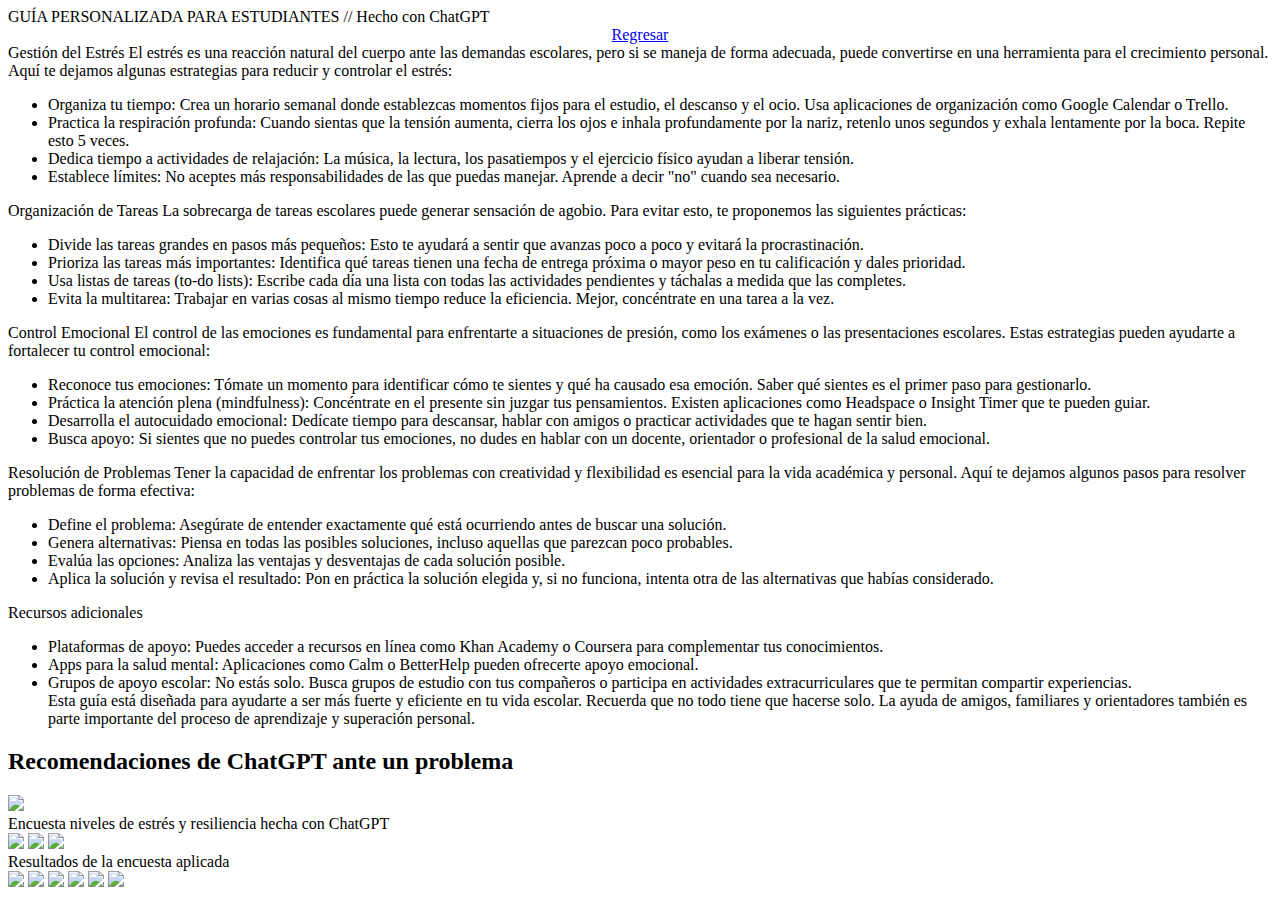
==== Chatgpt.html @ d9ccdde3 "Add files via upload" ====
<!DOCTYPE html>
<html>
<head>
	<meta charset="utf-8">
	<meta name="viewport" content="width=device-width, initial-scale=1">
	<title>GUÍA PERSONALIZADA PARA ESTUDIANTES // Hecho con ChatGPT</title>
	<link rel="stylesheet" href="Css/ChatCSS.css">
    <link rel="icon" href="Imagenes/IA.png">
</head>
<body>
	<header>GUÍA PERSONALIZADA PARA ESTUDIANTES // Hecho con ChatGPT</header>

<section  style="text-align: center;">
    <a href="Paginainicial.html" class="button-style">Regresar</a>
</section>

<div>Gestión del Estrés El estrés es una reacción natural del cuerpo ante las demandas escolares, pero si se maneja de forma adecuada, puede convertirse en una herramienta para el crecimiento personal. Aquí te dejamos algunas estrategias para reducir y controlar el estrés:
<ul>
	<li>Organiza tu tiempo: Crea un horario semanal donde establezcas momentos fijos para el estudio, el descanso y el ocio. Usa aplicaciones de organización como Google Calendar o Trello.</li>
	<li>Practica la respiración profunda: Cuando sientas que la tensión aumenta, cierra los ojos e inhala profundamente por la nariz, retenlo unos segundos y exhala lentamente por la boca. Repite esto 5 veces.</li>
	<li>Dedica tiempo a actividades de relajación: La música, la lectura, los pasatiempos y el ejercicio físico ayudan a liberar tensión.</li>
	<li>Establece límites: No aceptes más responsabilidades de las que puedas manejar. Aprende a decir "no" cuando sea necesario.</li>

</ul>
</div>

<div>Organización de Tareas La sobrecarga de tareas escolares puede generar sensación de agobio. Para evitar esto, te proponemos las siguientes prácticas:
<ul>
	<li>Divide las tareas grandes en pasos más pequeños: Esto te ayudará a sentir que avanzas poco a poco y evitará la procrastinación.</li>
	<li>Prioriza las tareas más importantes: Identifica qué tareas tienen una fecha de entrega próxima o mayor peso en tu calificación y dales prioridad.</li>
	<li>Usa listas de tareas (to-do lists): Escribe cada día una lista con todas las actividades pendientes y táchalas a medida que las completes.</li>
	<li>Evita la multitarea: Trabajar en varias cosas al mismo tiempo reduce la eficiencia. Mejor, concéntrate en una tarea a la vez.</li>

</ul>
</div>

<div>Control Emocional El control de las emociones es fundamental para enfrentarte a situaciones de presión, como los exámenes o las presentaciones escolares. Estas estrategias pueden ayudarte a fortalecer tu control emocional:
<ul>
	<li>Reconoce tus emociones: Tómate un momento para identificar cómo te sientes y qué ha causado esa emoción. Saber qué sientes es el primer paso para gestionarlo.</li>
	<li>Práctica la atención plena (mindfulness): Concéntrate en el presente sin juzgar tus pensamientos. Existen aplicaciones como Headspace o Insight Timer que te pueden guiar.</li>
	<li>Desarrolla el autocuidado emocional: Dedícate tiempo para descansar, hablar con amigos o practicar actividades que te hagan sentir bien.</li>
	<li>Busca apoyo: Si sientes que no puedes controlar tus emociones, no dudes en hablar con un docente, orientador o profesional de la salud emocional.</li>

</ul>
</div>

<div>Resolución de Problemas Tener la capacidad de enfrentar los problemas con creatividad y flexibilidad es esencial para la vida académica y personal. Aquí te dejamos algunos pasos para resolver problemas de forma efectiva:
<ul>
	<li>Define el problema: Asegúrate de entender exactamente qué está ocurriendo antes de buscar una solución.</li>
	<li>Genera alternativas: Piensa en todas las posibles soluciones, incluso aquellas que parezcan poco probables.</li>
	<li>Evalúa las opciones: Analiza las ventajas y desventajas de cada solución posible.</li>
	<li>Aplica la solución y revisa el resultado: Pon en práctica la solución elegida y, si no funciona, intenta otra de las alternativas que habías considerado.</li>

</ul>
</div>

<div>Recursos adicionales
<ul>
	<li>Plataformas de apoyo: Puedes acceder a recursos en línea como Khan Academy o Coursera para complementar tus conocimientos.</li>
	<li>Apps para la salud mental: Aplicaciones como Calm o BetterHelp pueden ofrecerte apoyo emocional.</li>
	<li>Grupos de apoyo escolar: No estás solo. Busca grupos de estudio con tus compañeros o participa en actividades extracurriculares que te permitan compartir experiencias.</li>
	Esta guía está diseñada para ayudarte a ser más fuerte y eficiente en tu vida escolar. Recuerda que no todo tiene que hacerse solo. La ayuda de amigos, familiares y orientadores también es parte importante del proceso de aprendizaje y superación personal.

</ul>
</div>

<div><h2>Recomendaciones de ChatGPT ante un problema</h2>
	<img src="Imagenes/Recomendacion.jpeg">
</div>



<div>Encuesta niveles de estrés y resiliencia hecha con ChatGPT</div>

<img src="Imagenes/Imagen1.png">
<img src="Imagenes/Imagen2.png">
<img src="Imagenes/Imagen3.png">

<div>Resultados de la encuesta aplicada</div>
<img src="Imagenes/Imagen4.png">
<img src="Imagenes/Imagen5.png">
<img src="Imagenes/Imagen6.png">
<img src="Imagenes/Imagen7.png">
<img src="Imagenes/Imagen8.png">
<img src="Imagenes/Imagen9.png">


</body>
</html>
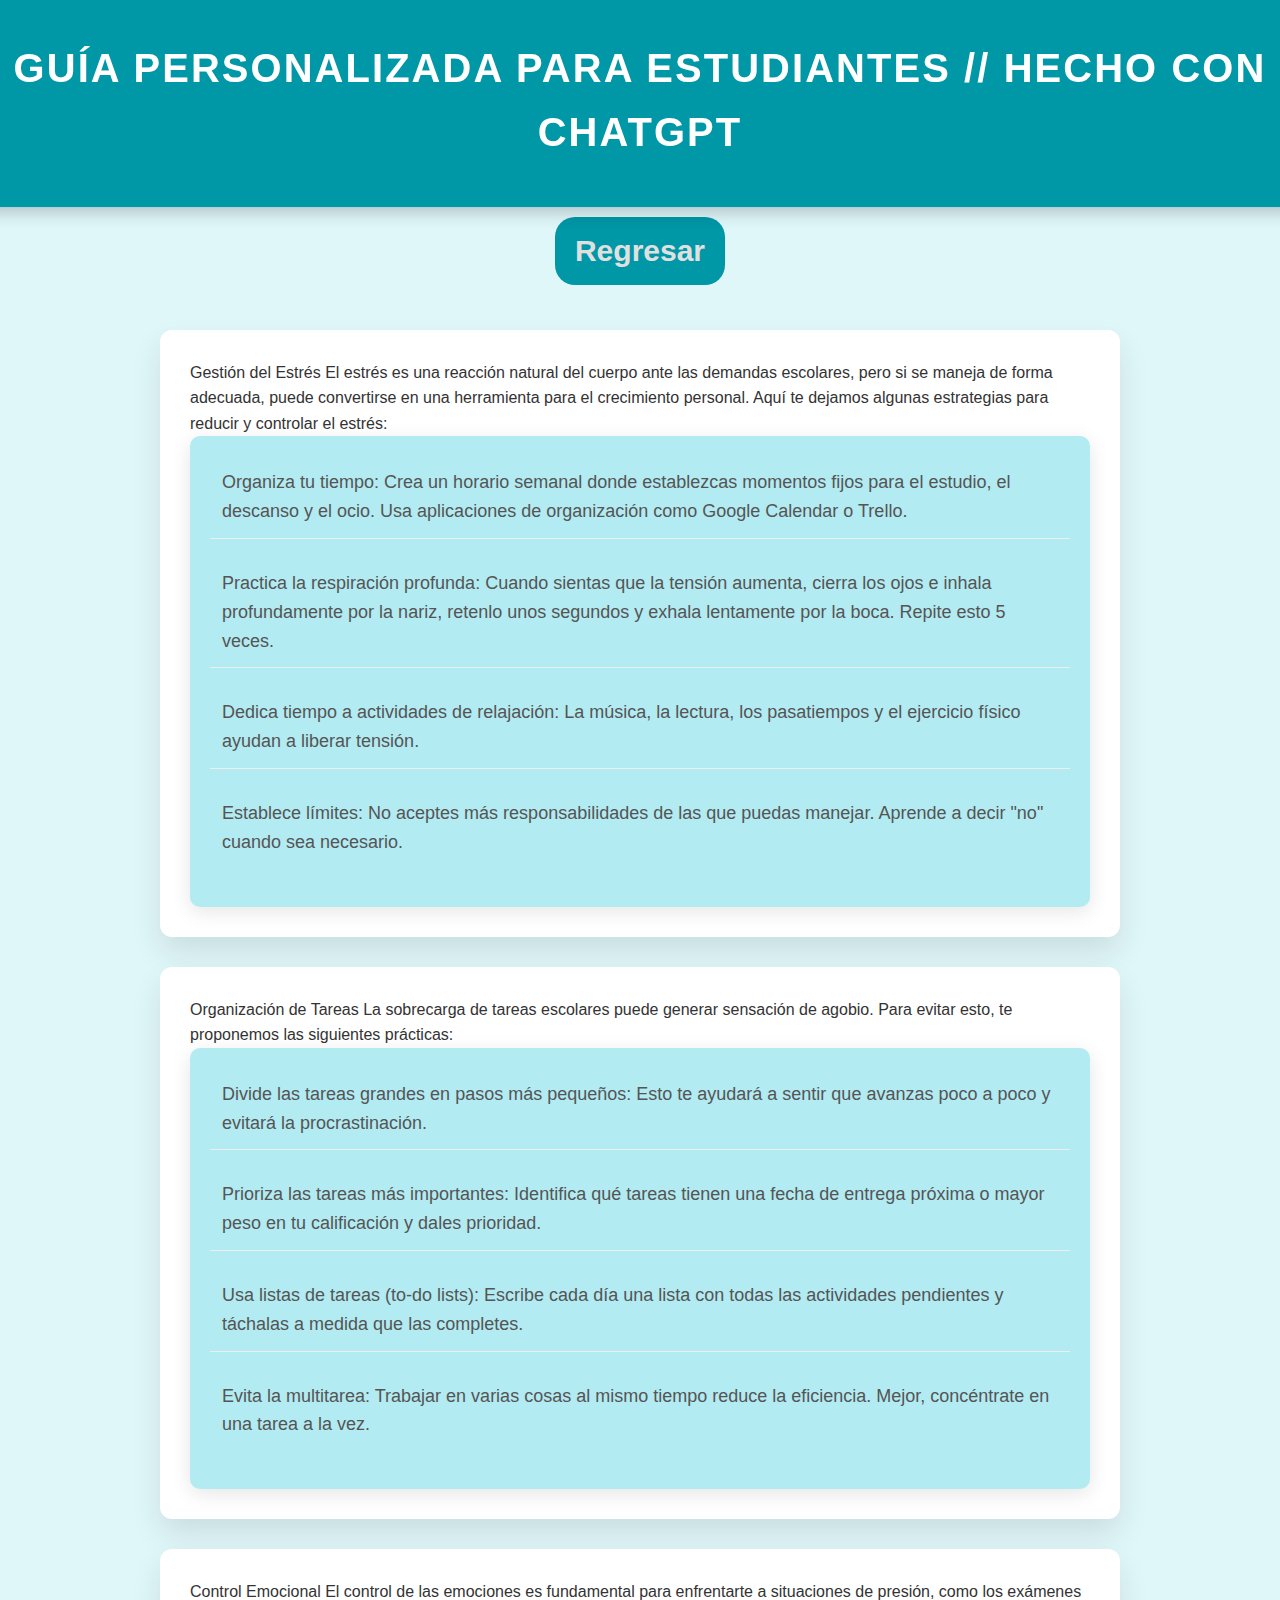
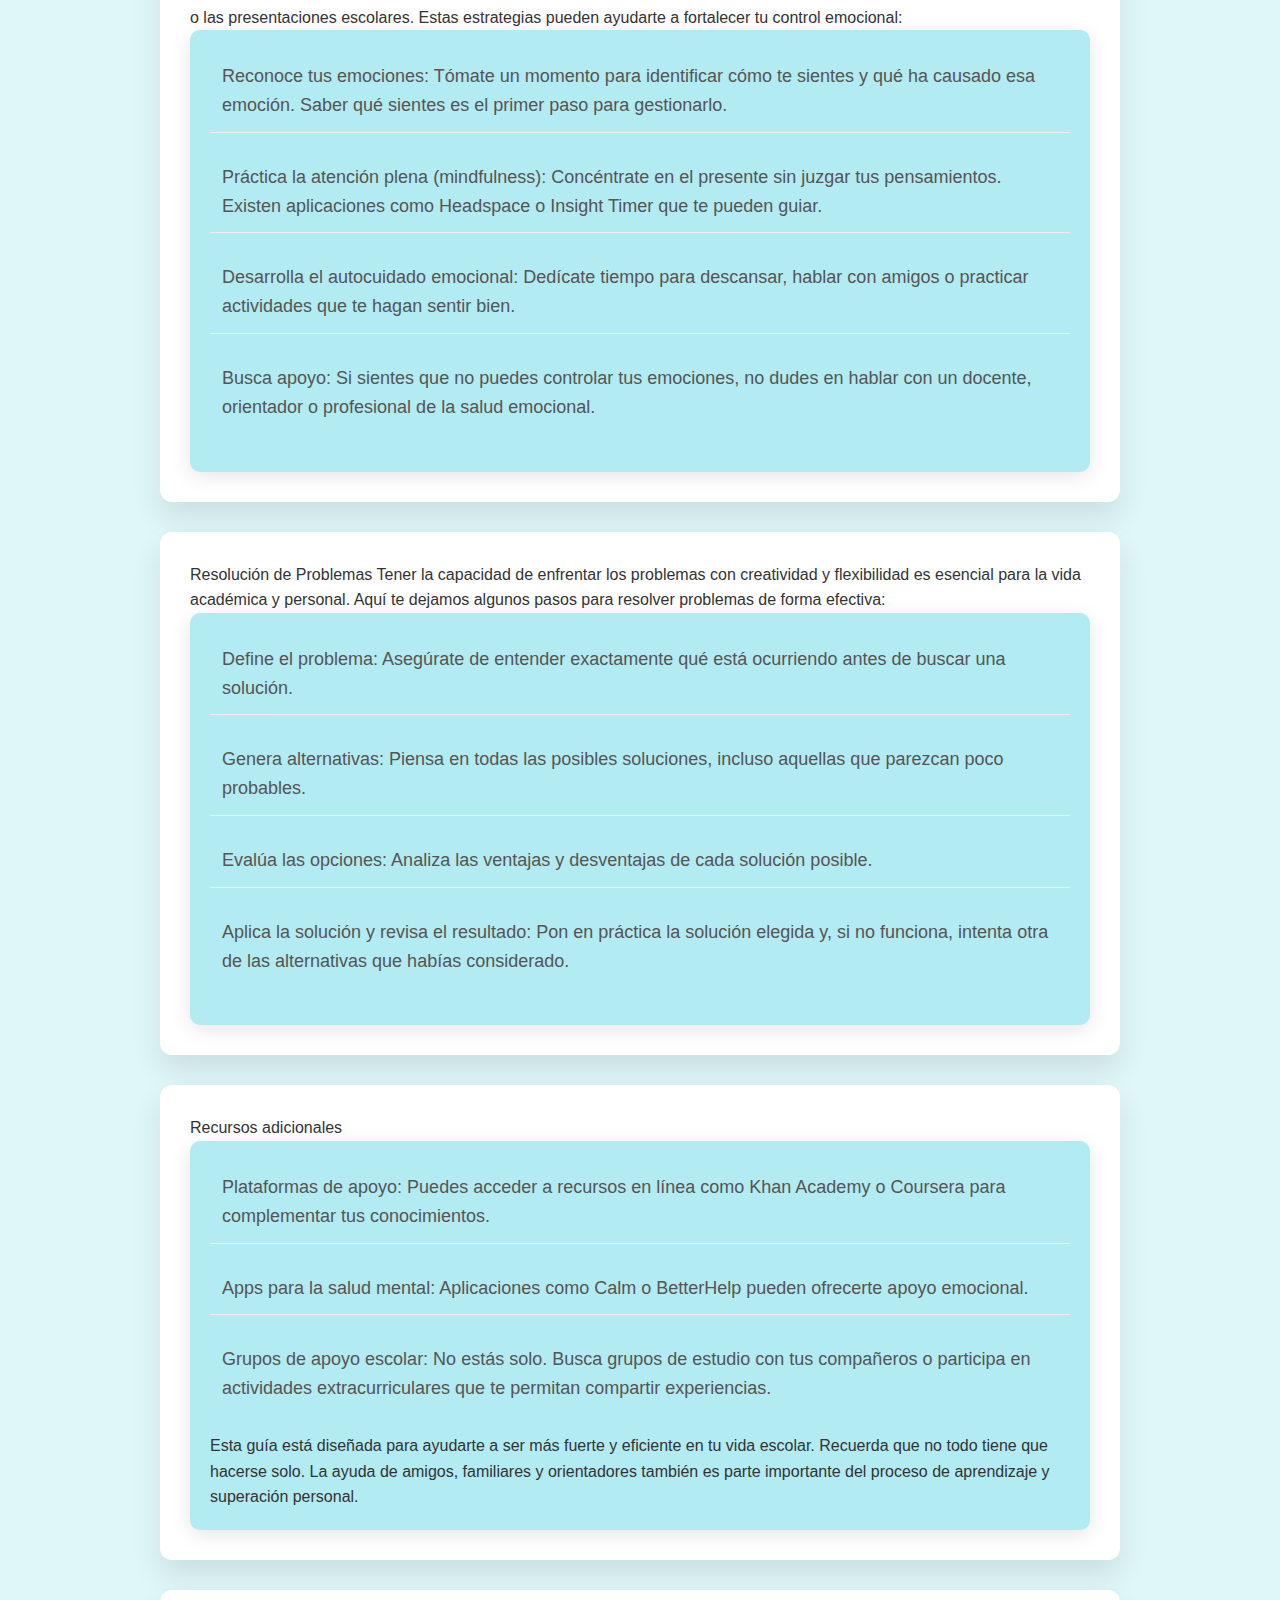
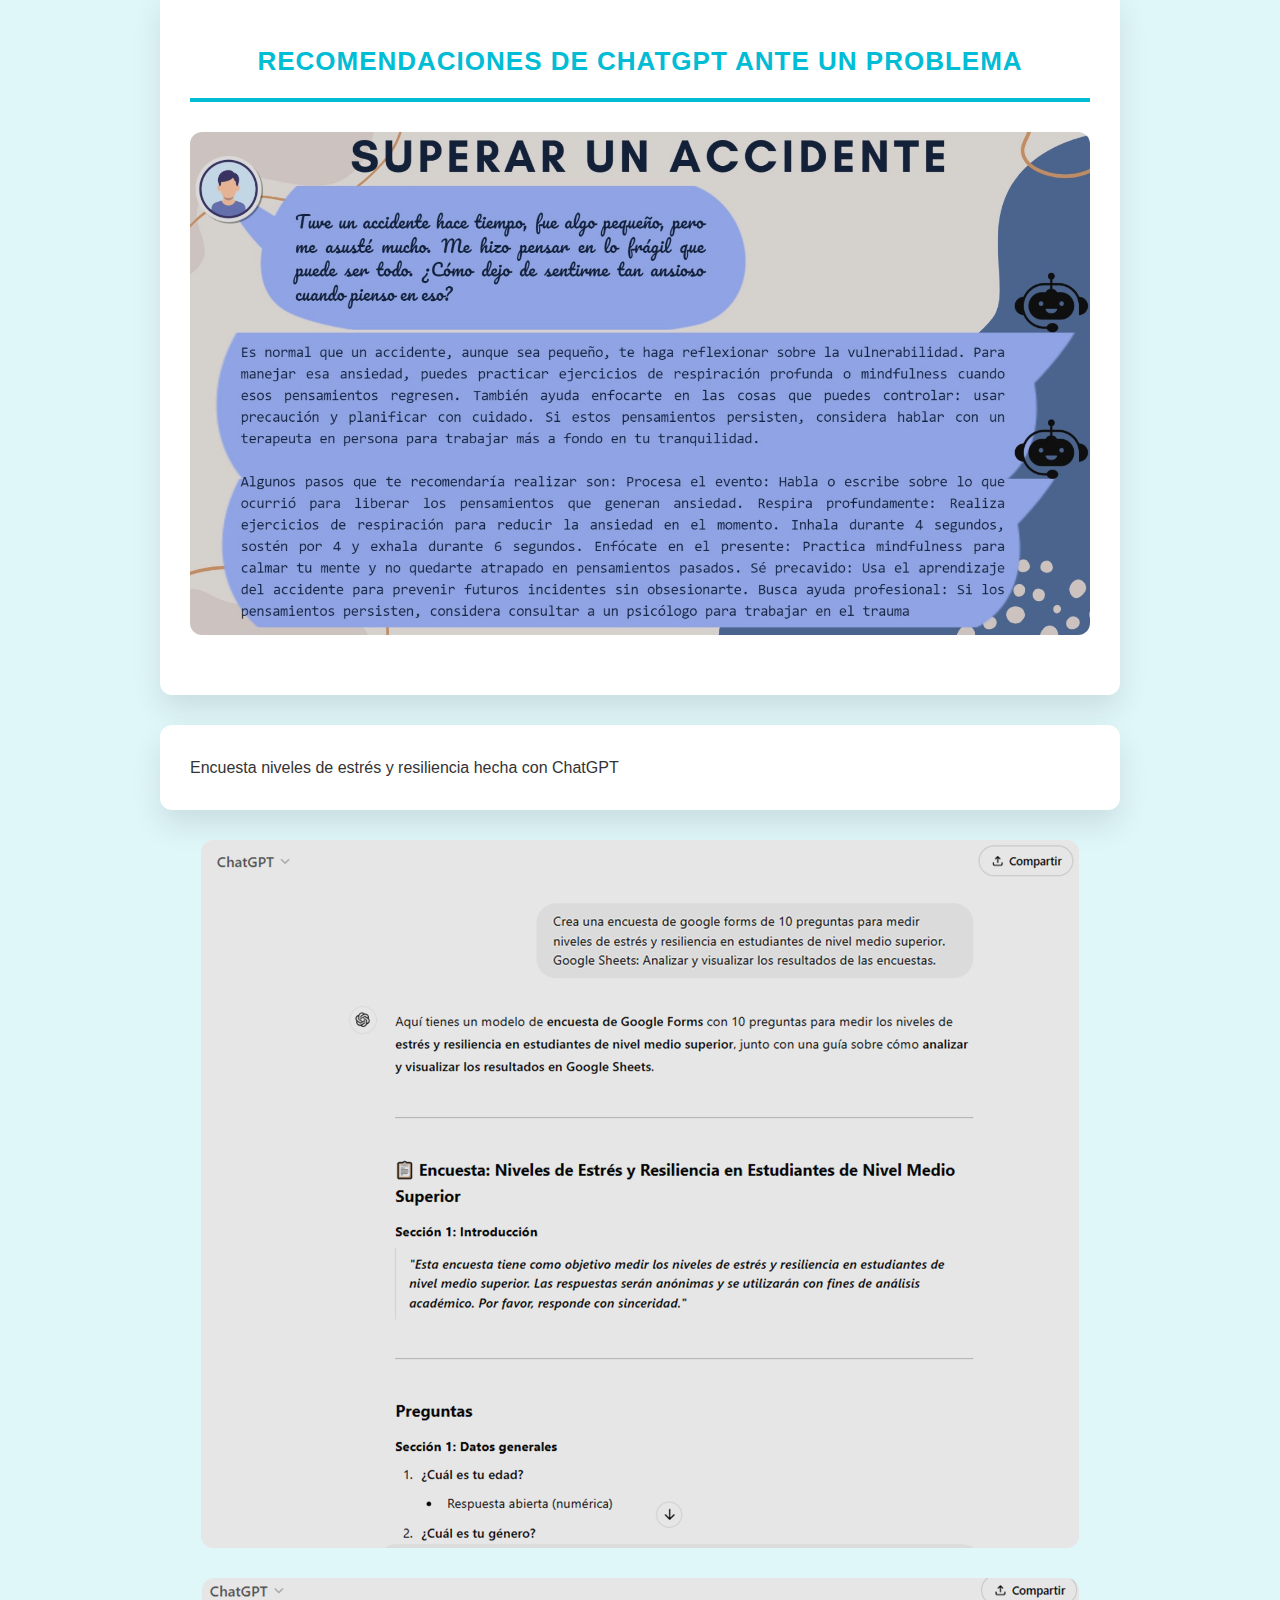
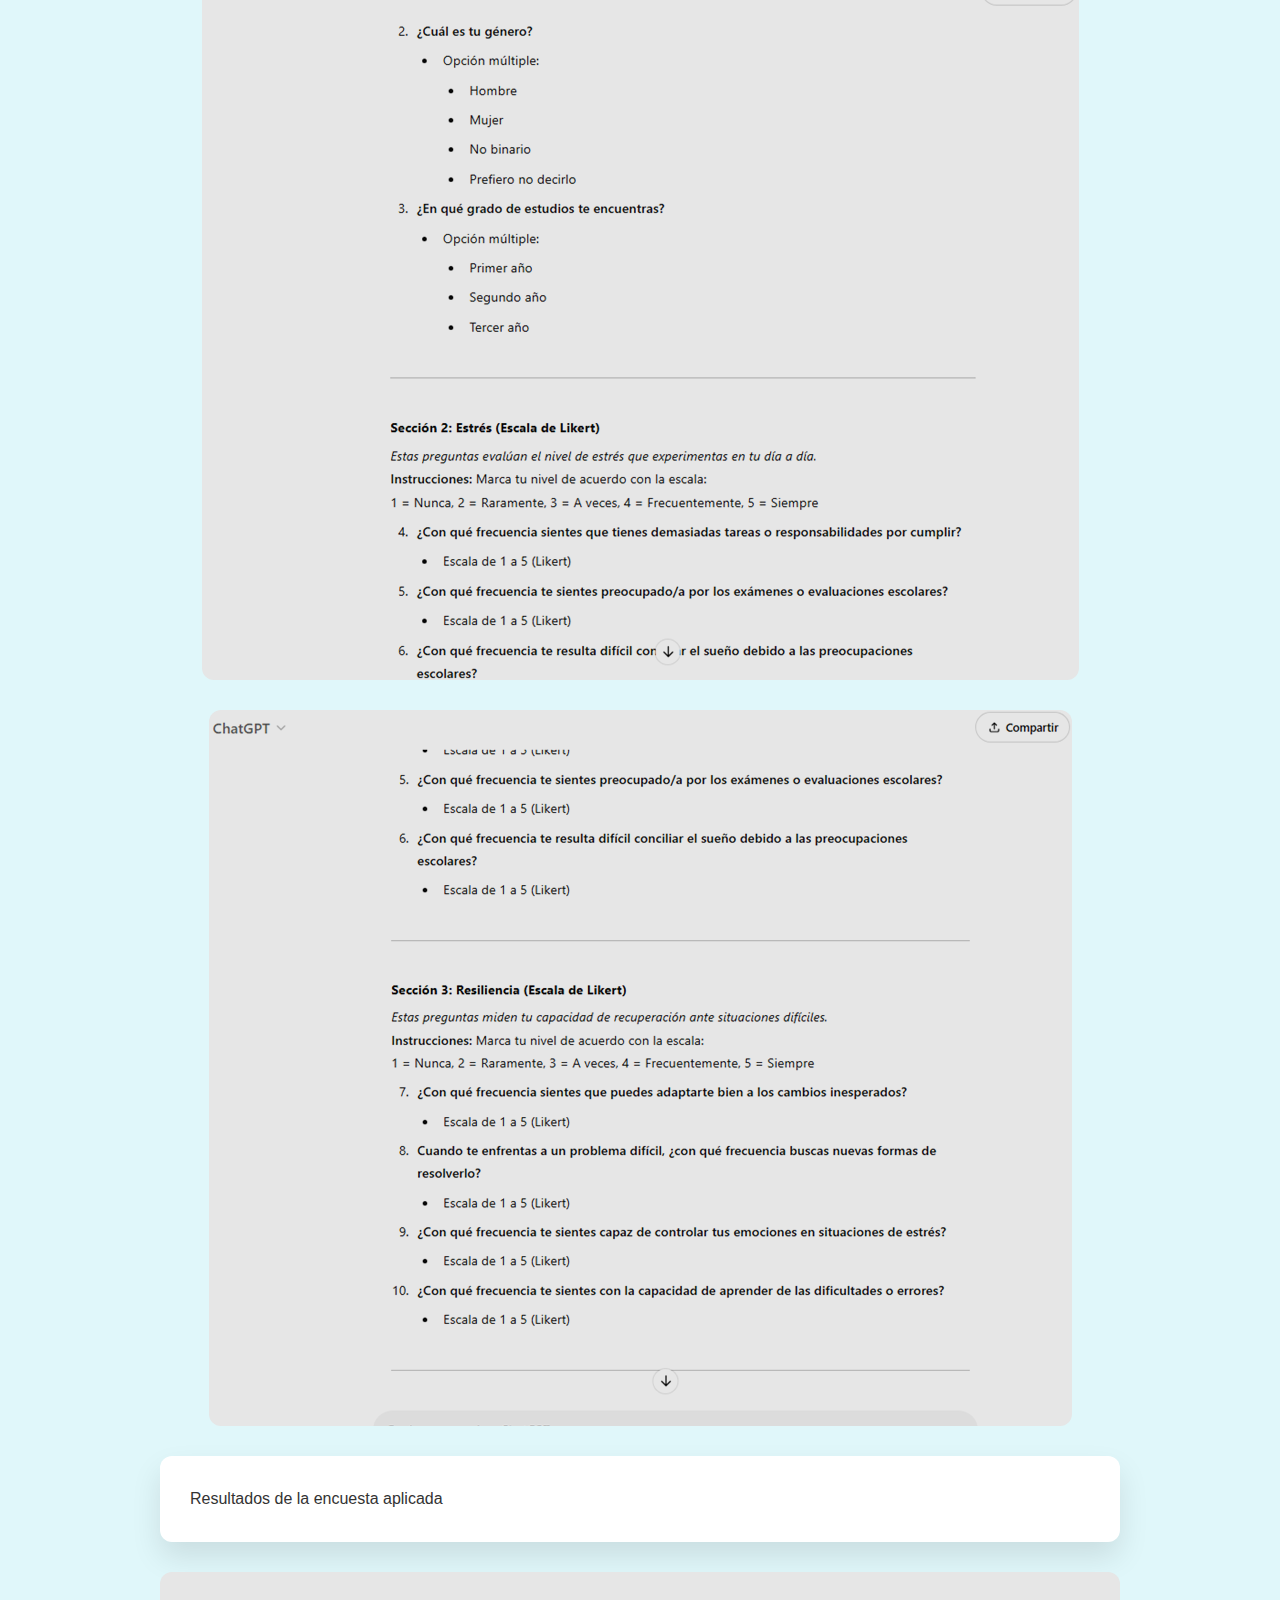
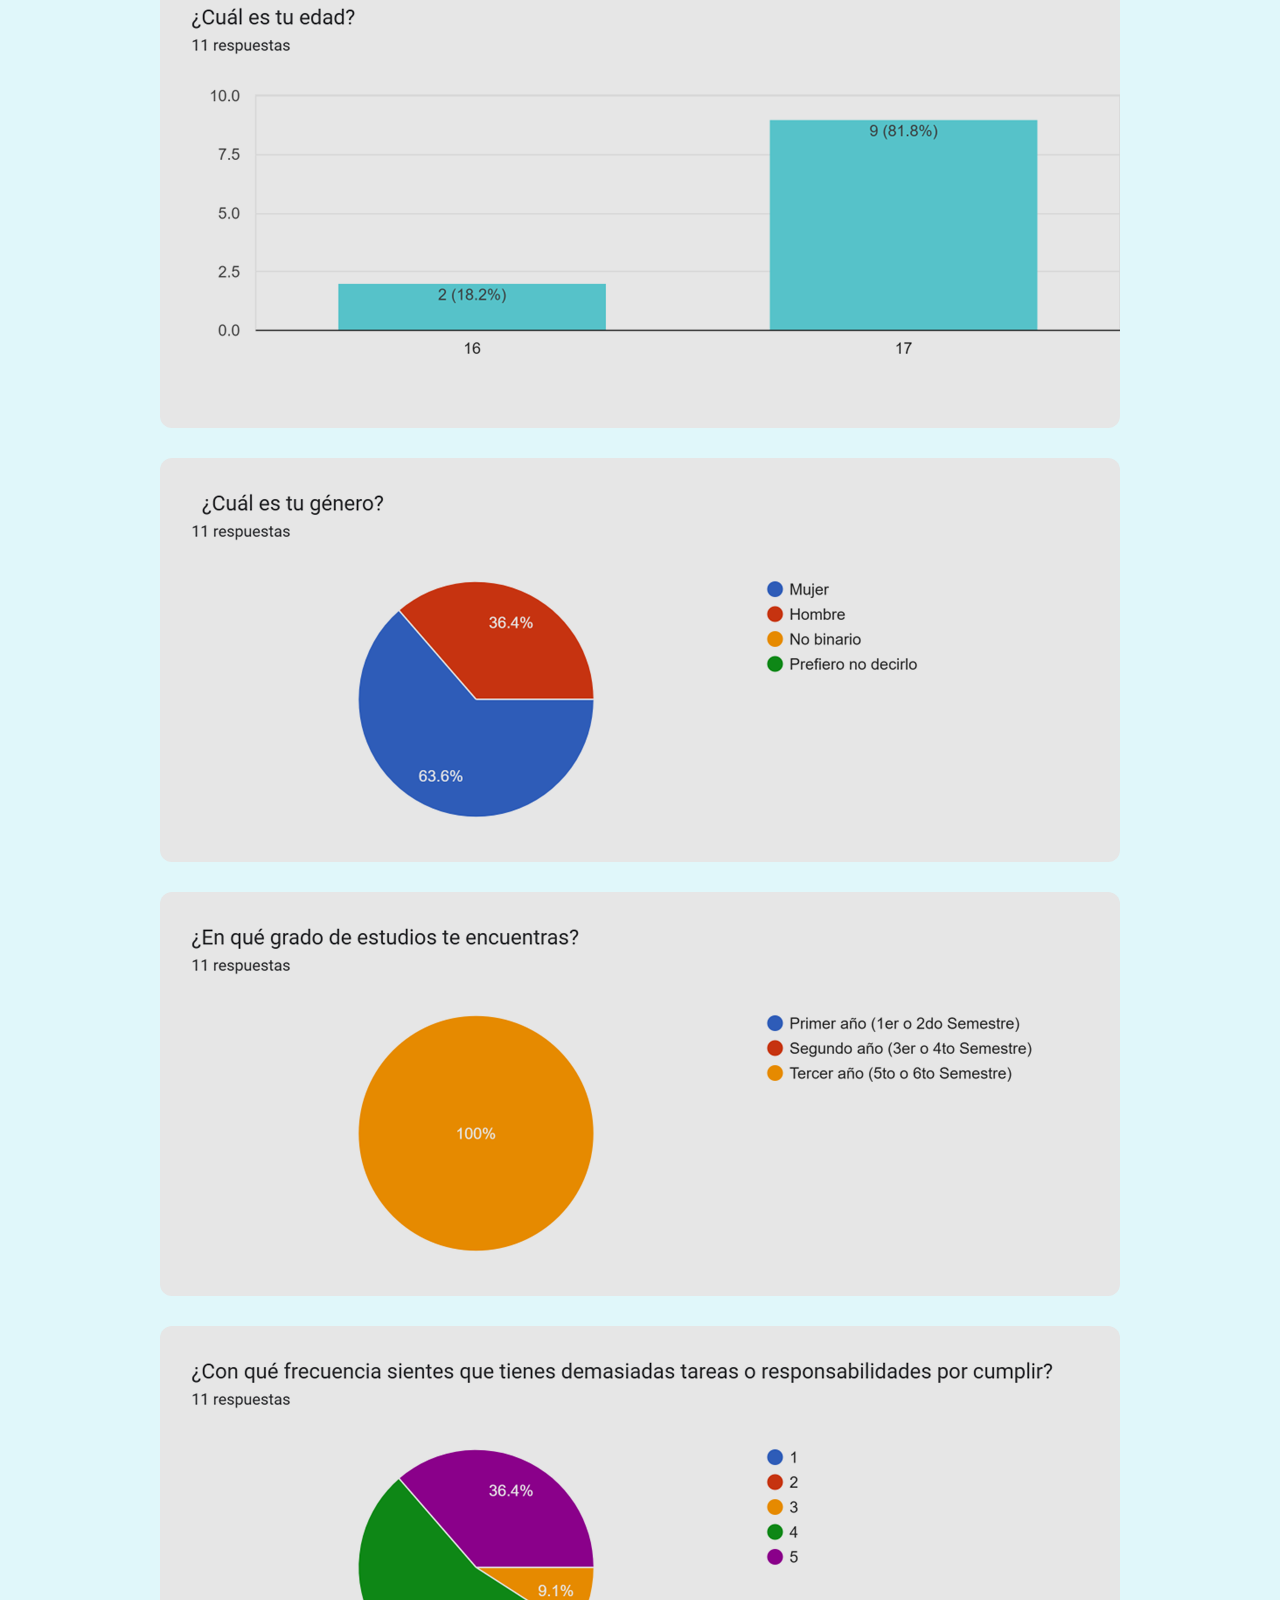
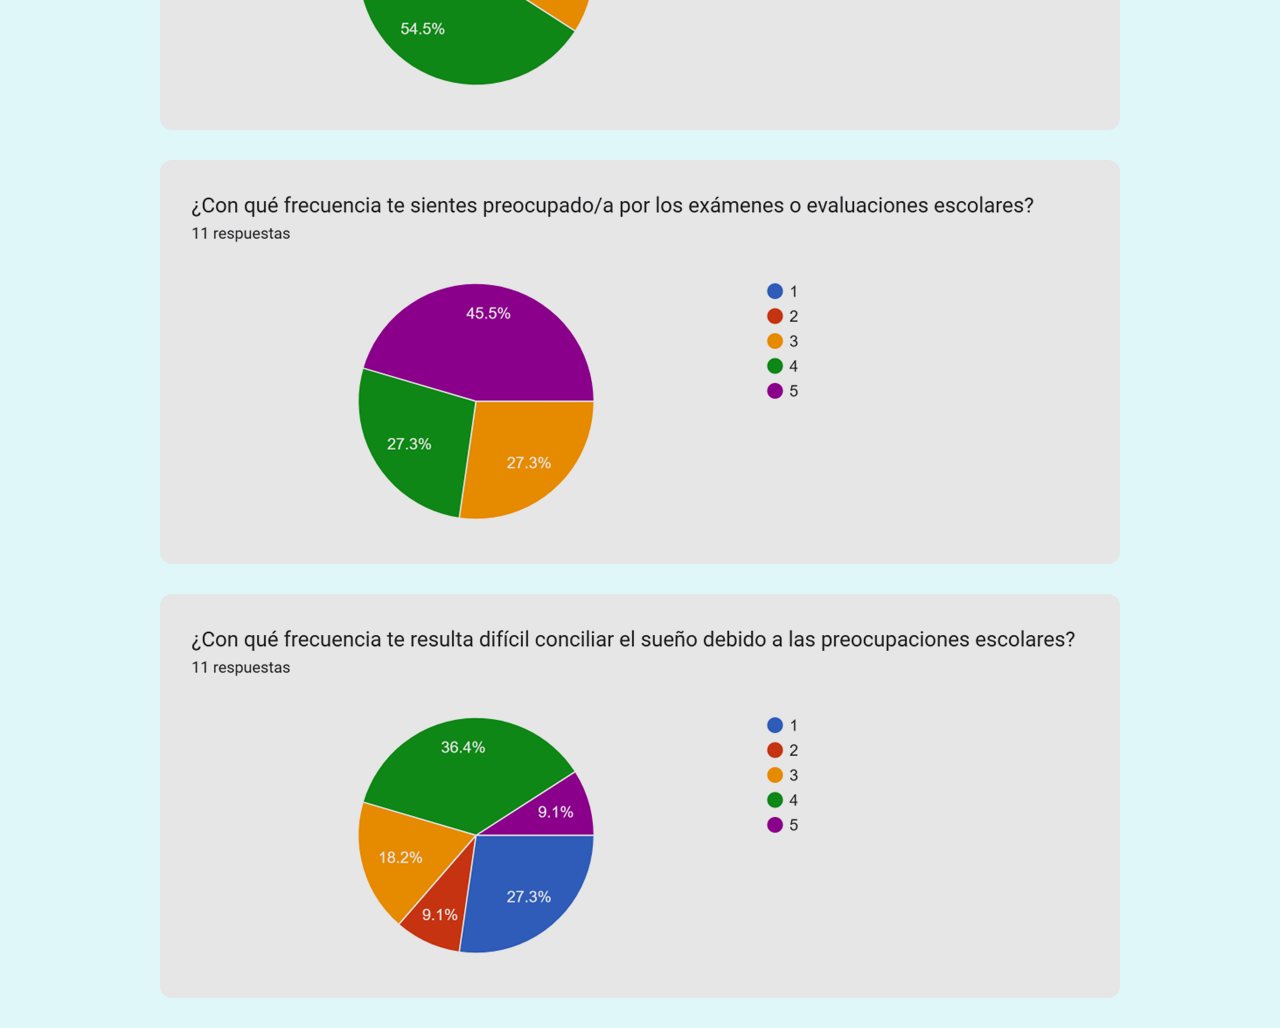
==== commit 43fed6dd: "Add files via upload" ====
--- a/Chatgpt.html
+++ b/Chatgpt.html
@@ -4,14 +4,14 @@
 	<meta charset="utf-8">
 	<meta name="viewport" content="width=device-width, initial-scale=1">
 	<title>GUÍA PERSONALIZADA PARA ESTUDIANTES // Hecho con ChatGPT</title>
-	<link rel="stylesheet" href="Css/ChatCSS.css">
+	<link rel="stylesheet" href="CSS/ChatCSS.css">
     <link rel="icon" href="Imagenes/IA.png">
 </head>
 <body>
 	<header>GUÍA PERSONALIZADA PARA ESTUDIANTES // Hecho con ChatGPT</header>
 
 <section  style="text-align: center;">
-    <a href="Paginainicial.html" class="button-style">Regresar</a>
+    <a href="index.html" class="button-style">Regresar</a>
 </section>
 
 <div>Gestión del Estrés El estrés es una reacción natural del cuerpo ante las demandas escolares, pero si se maneja de forma adecuada, puede convertirse en una herramienta para el crecimiento personal. Aquí te dejamos algunas estrategias para reducir y controlar el estrés:
--- a/CSS/ChatCSS.css
+++ b/CSS/ChatCSS.css
@@ -0,0 +1,294 @@
+
+body {
+    font-family: 'Arial', sans-serif;
+    margin: 0;
+    padding: 0;
+    background-color: #e0f7fa; /* Light cyan background for a cool vibe */
+    color: #333;
+    line-height: 1.6;
+}
+
+/* Header Styles */
+header {
+    background-color: #00bcd4; /* Teal header for a vibrant look */
+    color: white;
+    text-align: center;
+    padding: 40px 0;
+    font-size: 38px;
+    font-weight: bold;
+    text-transform: uppercase;
+    letter-spacing: 2px;
+    box-shadow: 0 6px 15px rgba(0, 0, 0, 0.2);
+    animation: fadeIn 1s ease-out;
+}
+
+header:hover {
+    background-color: #0097a7; /* Darker teal on hover */
+    transform: scale(1.05);
+}
+
+.button-style {
+        display: inline-block;
+        background-color: #0097a7; /* Color de fondo del botón */
+        color: #E0E0E0; /* Color del texto */
+        font-size: 30px; /* Tamaño de fuente */
+        font-weight: bold;
+        padding: 10px 20px; /* Espaciado interno */
+        border: none; /* Sin bordes */
+        border-radius: 20px; /* Bordes redondeados */
+        text-align: center;
+        text-decoration: none; /* Sin subrayado */
+        cursor: pointer; /* Cursor de mano */
+        transition: background-color 0.3s ease;
+        margin: 15px; /* Animación suave en hover */
+        }
+
+    .button-style:hover {
+        background-color:#00bcd4 ; /* Color de fondo al pasar el mouse */
+        }
+
+@keyframes fadeIn {
+    0% { opacity: 0; }
+    100% { opacity: 1; }
+}
+
+/* Card-style divs */
+div {
+    background: #ffffff;
+    margin: 30px auto;
+    padding: 30px;
+    border-radius: 12px;
+    box-shadow: 0 15px 30px rgba(0, 0, 0, 0.1);
+    max-width: 900px;
+    transition: all 0.3s ease-in-out;
+    position: relative;
+    overflow: hidden;
+    animation: slideUp 1s ease-out;
+}
+
+@keyframes slideUp {
+    0% { transform: translateY(30px); opacity: 0; }
+    100% { transform: translateY(0); opacity: 1; }
+}
+
+div:hover {
+    transform: translateY(-8px);
+    box-shadow: 0 20px 35px rgba(0, 0, 0, 0.15);
+}
+
+/* Section Headers */
+h2 {
+    font-size: 26px;
+    color: #00bcd4;
+    text-align: center;
+    margin-bottom: 30px;
+    text-transform: uppercase;
+    letter-spacing: 1px;
+    border-bottom: 4px solid #00bcd4;
+    padding-bottom: 15px;
+    font-weight: 600;
+    transition: color 0.3s ease;
+}
+
+h2:hover {
+    color: #00796b; /* Darker teal on hover */
+}
+
+/* Unordered List Styles */
+ul {
+    list-style-type: none;
+    padding-left: 0;
+    margin: 0;
+    background-color: #b2ebf2; /* Light cyan for the background of lists */
+    border-radius: 10px;
+    box-shadow: 0 5px 20px rgba(0, 0, 0, 0.1);
+    padding: 20px;
+    animation: fadeIn 1s ease-out;
+}
+
+li {
+    margin-bottom: 18px;
+    font-size: 18px;
+    color: #555;
+    padding: 12px;
+    border-bottom: 1px solid #eee;
+    transition: background-color 0.3s ease, color 0.3s ease;
+}
+
+li:last-child {
+    border-bottom: none;
+}
+
+li:hover {
+    background-color: #00bcd4; /* Vibrant cyan on hover */
+    color: white;
+}
+
+/* Anchor Link Styles */
+a {
+    color: #00bcd4;
+    text-decoration: none;
+    font-weight: bold;
+    transition: color 0.3s ease;
+}
+
+a:hover {
+    text-decoration: underline;
+    color: #00796b; /* Darker cyan on hover */
+}
+
+/* Image Styles */
+/* Imagen con Efectos Adicionales */
+
+/* Efecto de zoom y sombra para imágenes */
+img {
+    display: block;
+    margin: 30px auto;
+    max-width: 100%;
+    border-radius: 12px;
+    transition: transform 0.4s ease, box-shadow 0.4s ease, filter 0.3s ease;
+    filter: brightness(90%); /* Slightly dim the image initially */
+}
+
+/* Efecto de zoom cuando el cursor pasa por encima */
+img:hover {
+    transform: scale(1.1); /* Zoom out slightly to make the image pop */
+    box-shadow: 0 15px 30px rgba(0, 0, 0, 0.2); /* Stronger shadow on hover */
+    filter: brightness(100%); /* Restore brightness on hover */
+}
+
+/* Efecto de imagen en movimiento: mover la imagen cuando se hace hover */
+img:hover {
+    transform: scale(1.1) translateY(-10px); /* Image zooms and moves upwards */
+    box-shadow: 0 15px 30px rgba(0, 0, 0, 0.3); /* Slightly stronger shadow */
+}
+
+/* Efecto de imagen en negro y blanco */
+img.grayscale {
+    filter: grayscale(100%); /* Convert image to grayscale */
+    transition: filter 0.3s ease;
+}
+
+/* Efecto de imagen en color al pasar el ratón por encima */
+img.grayscale:hover {
+    filter: grayscale(0%); /* Restore full color on hover */
+}
+
+/* Imágenes con bordes y sombras */
+img.border-shadow {
+    border: 4px solid #00bcd4; /* Border color */
+    box-shadow: 0 10px 15px rgba(0, 0, 0, 0.1); /* Soft shadow */
+    transition: all 0.3s ease;
+}
+
+img.border-shadow:hover {
+    border-color: #00796b; /* Darker border color on hover */
+    box-shadow: 0 15px 30px rgba(0, 0, 0, 0.2); /* Darker shadow on hover */
+}
+
+/* Efecto de imagen con borde redondeado */
+img.rounded-corner {
+    border-radius: 20px; /* Makes the corners of the image more rounded */
+    transition: border-radius 0.3s ease, transform 0.3s ease;
+}
+
+img.rounded-corner:hover {
+    border-radius: 50%; /* Make the image fully round on hover */
+    transform: rotate(10deg); /* Rotate the image slightly on hover */
+}
+
+/* Efecto de imagen flotante */
+img.floating {
+    transition: all 0.3s ease;
+    box-shadow: 0 20px 40px rgba(0, 0, 0, 0.1); /* Subtle floating effect */
+}
+
+img.floating:hover {
+    transform: translateY(-15px); /* Moves image upwards when hovered */
+    box-shadow: 0 30px 50px rgba(0, 0, 0, 0.2); /* Stronger shadow for floating effect */
+}
+
+/* Efecto de desenfoque en imagen */
+img.blur-effect {
+    filter: blur(5px); /* Slight blur effect */
+    transition: filter 0.3s ease;
+}
+
+img.blur-effect:hover {
+    filter: blur(0); /* Remove blur on hover */
+}
+
+/* Imagen con marco y sombra */
+img.frame-shadow {
+    border: 6px solid #4CAF50; /* Green border */
+    box-shadow: 0 12px 24px rgba(0, 0, 0, 0.1); /* Shadow for depth */
+    transition: transform 0.3s ease, box-shadow 0.3s ease, border-color 0.3s ease;
+}
+
+img.frame-shadow:hover {
+    transform: scale(1.05); /* Zoom effect on hover */
+    box-shadow: 0 18px 30px rgba(0, 0, 0, 0.2); /* Deeper shadow on hover */
+    border-color: #2e8b57; /* Darker green border on hover */
+}
+
+
+/* Footer Styles */
+footer {
+    text-align: center;
+    padding: 20px 0;
+    background: #00bcd4;
+    color: white;
+    margin-top: 30px;
+    font-size: 14px;
+    letter-spacing: 1px;
+    animation: fadeIn 1s ease-out;
+}
+
+/* Button Styles */
+button {
+    background-color: #00bcd4;
+    color: white;
+    border: none;
+    padding: 18px 30px;
+    border-radius: 8px;
+    cursor: pointer;
+    font-size: 18px;
+    transition: background-color 0.3s ease, transform 0.3s ease;
+}
+
+button:hover {
+    background-color: #00796b; /* Darker teal on hover */
+    transform: scale(1.1);
+}
+
+/* Responsive Design */
+@media (max-width: 768px) {
+    body {
+        font-size: 14px;
+    }
+
+    header {
+        font-size: 30px;
+        padding: 20px;
+    }
+
+    div {
+        padding: 20px;
+        margin: 15px;
+    }
+
+    ul {
+        padding: 15px;
+    }
+
+    li {
+        font-size: 16px;
+    }
+
+    button {
+        padding: 12px 20px;
+        font-size: 16px;
+    }
+}
+
+
